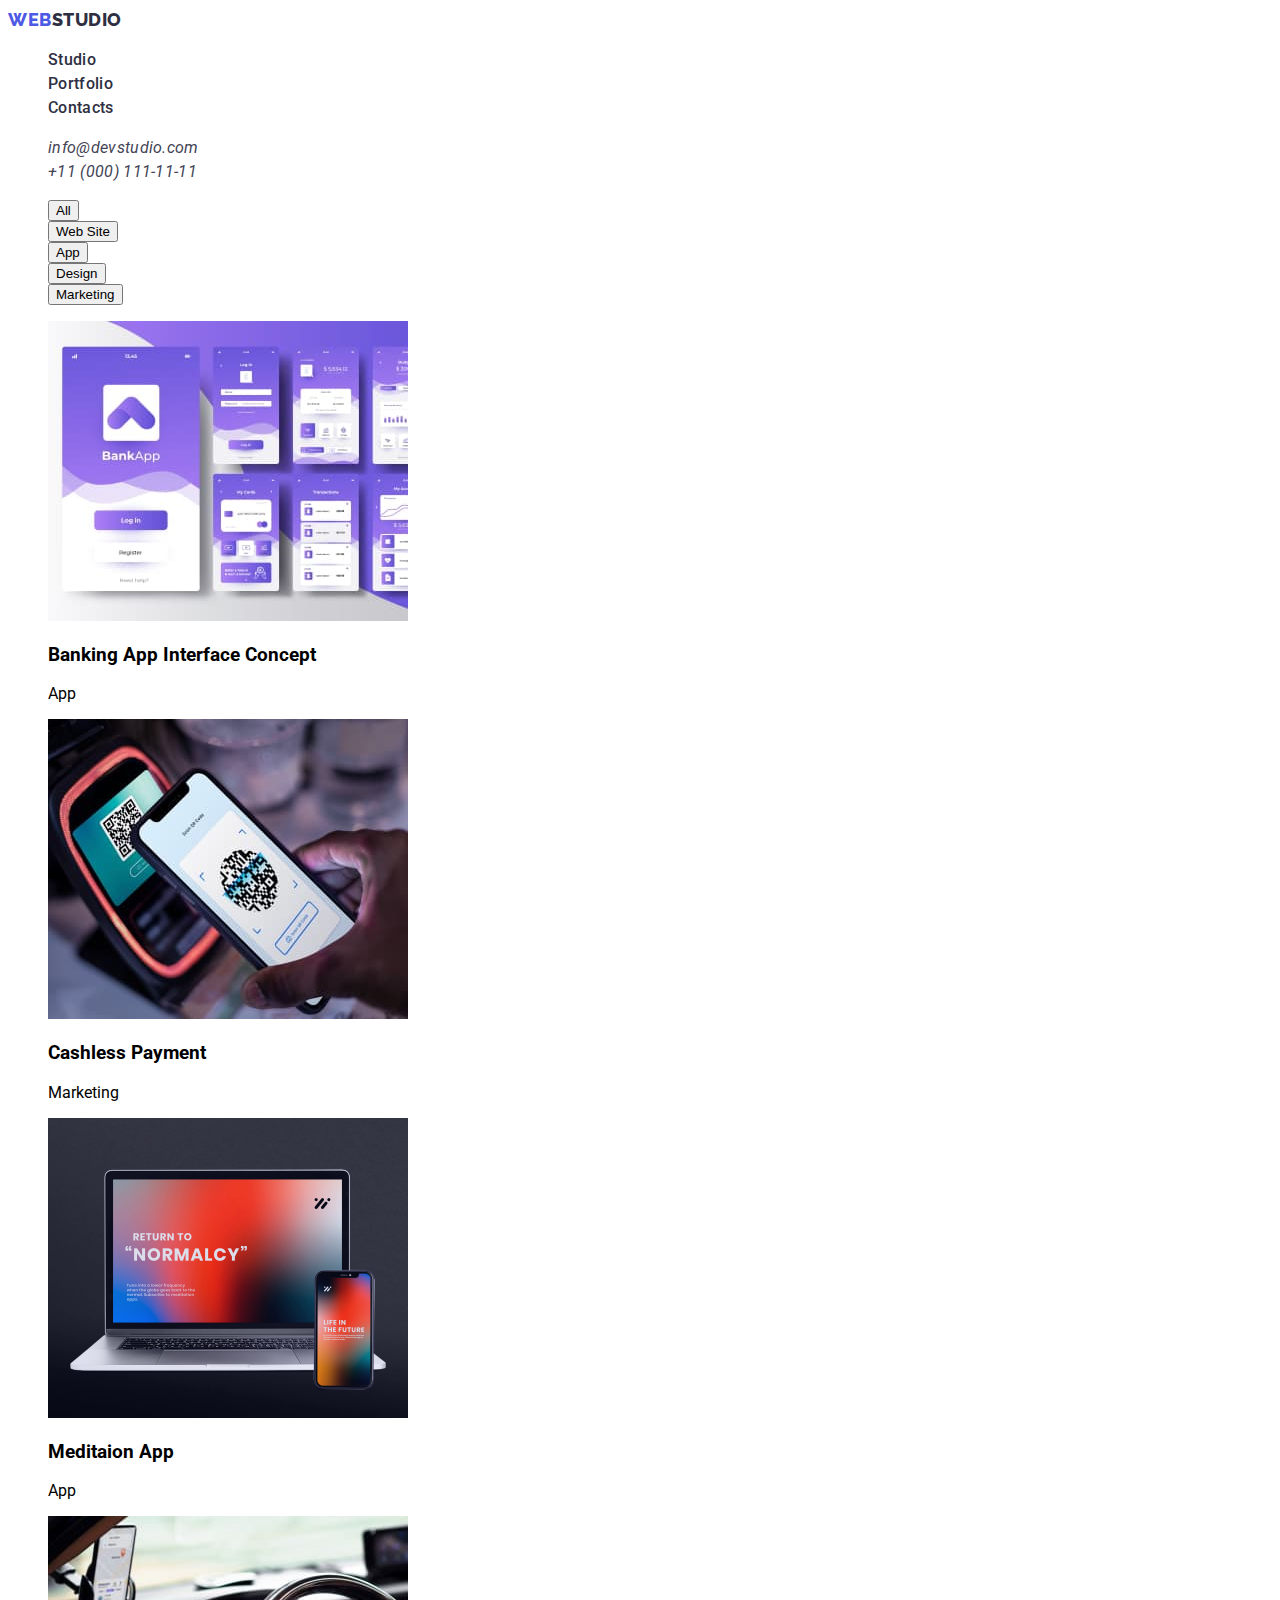
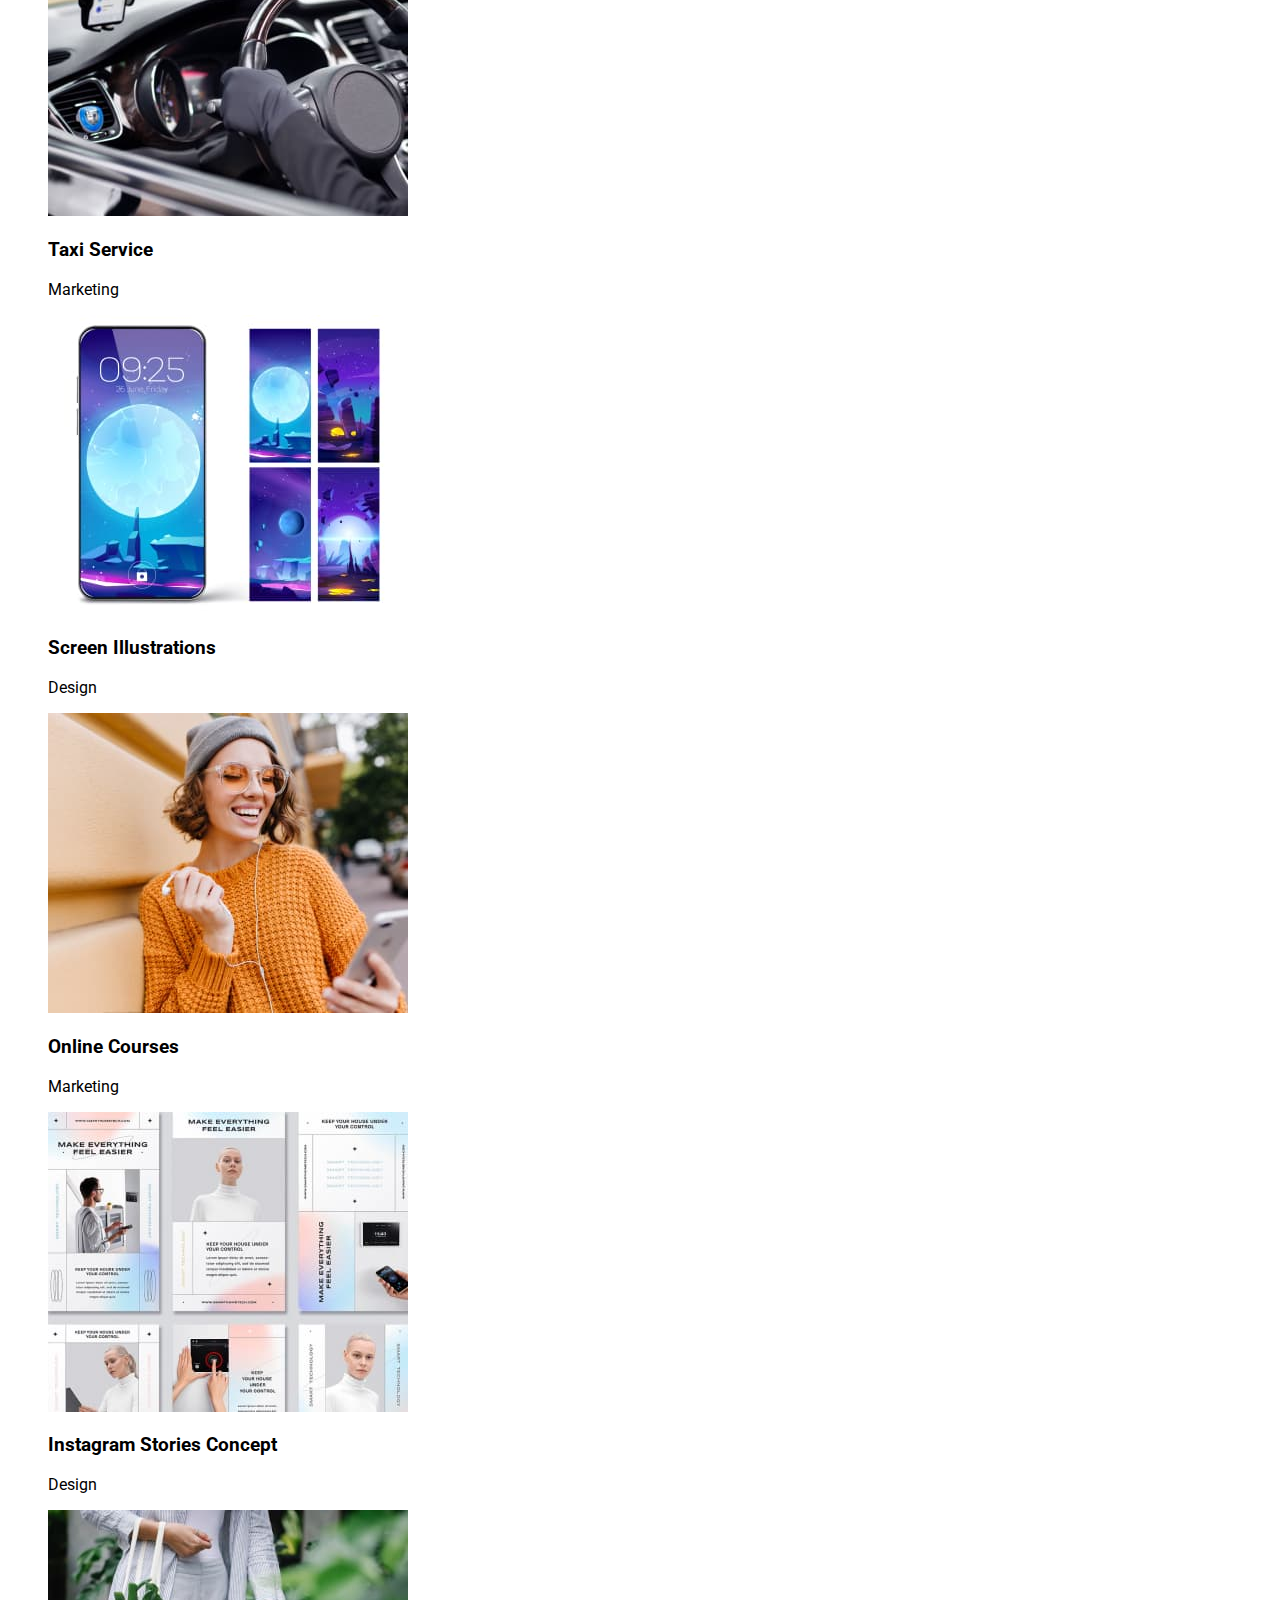
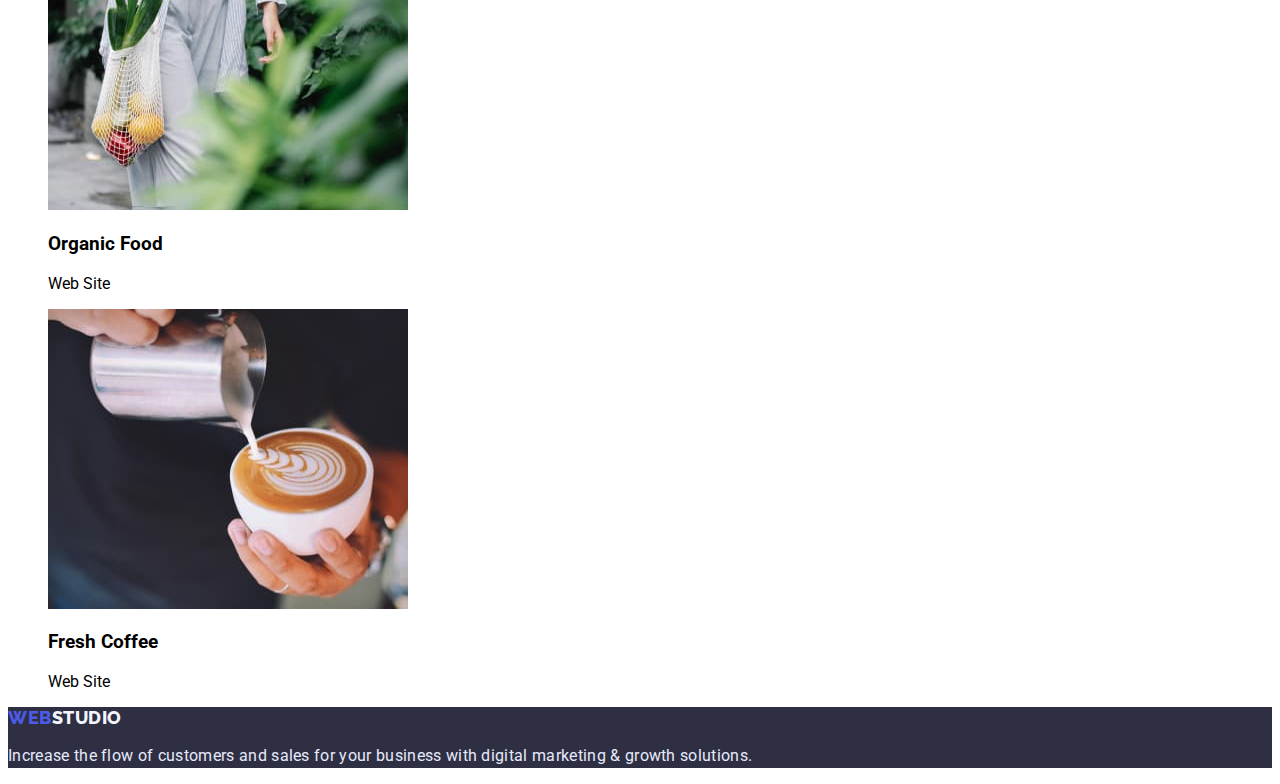
==== portfolio.html @ d35a42ea "v2.0" ====
<!DOCTYPE html>
<html lang="en">
  <head>
    <meta charset="UTF-8" />
    <meta http-equiv="X-UA-Compatible" content="IE=edge" />
    <meta name="viewport" content="width=device-width, initial-scale=1.0" />
    <link rel="stylesheet" href="./style/style.css" />
    <link rel="preconnect" href="https://fonts.googleapis.com" />
    <link rel="preconnect" href="https://fonts.gstatic.com" crossorigin />
    <link
      href="https://fonts.googleapis.com/css2?family=Raleway:wght@800&family=Roboto:wght@400;500;700;900&display=swap"
      rel="stylesheet"
    />
    <title>Document</title>
  </head>
  <body>
    <header>
      <nav>
        <a href="./index.html" class="logo-header"
          ><span class="logo-header-web">Web</span>Studio</a
        >
        <ul>
          <li>
            <a href="./index.html" class="item-nav">Studio</a>
          </li>
          <li>
            <a href="./portfolio.html" class="item-nav">Portfolio</a>
          </li>
          <li>
            <a href="" class="item-nav">Contacts</a>
          </li>
        </ul>
      </nav>
      <address>
        <ul>
          <li>
            <a href="mailto:info@devstudio.com" class="tel-mail"
              >info@devstudio.com</a
            >
          </li>
          <li>
            <a href="tel:+110001111111" class="tel-mail">+11 (000) 111-11-11</a>
          </li>
        </ul>
      </address>
    </header>
    <main>
      <section>
        <h2 class="visually-hidden">Buttons</h2>
        <ul>
          <li><button type="button">All</button></li>
          <li><button type="button">Web Site</button></li>
          <li><button type="button">App</button></li>
          <li><button type="button">Design</button></li>
          <li><button type="button">Marketing</button></li>
          <li></li>
        </ul>
      </section>
      <section>
        <h1 class="visually-hidden">Portfolio</h1>
        <ul>
          <li>
            <img
              src="./images/Portfolio/banking-app.jpg"
              alt="Banking App"
              width="360"
              height="300"
            />
            <h3>Banking App Interface Concept</h3>
            <p>App</p>
          </li>
          <li>
            <img
              src="./images/Portfolio/cashless-pay.jpg"
              alt="Cashless Payment"
              width="360"
              height="300"
            />
            <h3>Cashless Payment</h3>
            <p>Marketing</p>
          </li>
          <li>
            <img
              src="./images/Portfolio/mediataion-app.jpg"
              alt="Macbook"
              width="360"
              height="300"
            />
            <h3>Meditaion App</h3>
            <p>App</p>
          </li>
          <li>
            <img
              src="./images/Portfolio/taxi-service.jpg"
              alt="Taxi"
              width="360"
              height="300"
            />
            <h3>Taxi Service</h3>
            <p>Marketing</p>
          </li>
          <li>
            <img
              src="./images/Portfolio/screen-ill.jpg"
              alt="Lockscreen"
              width="360"
              height="300"
            />
            <h3>Screen Illustrations</h3>
            <p>Design</p>
          </li>
          <li>
            <img
              src="./images/Portfolio/online-courses.jpg"
              alt="Courses"
              width="360"
              height="300"
            />
            <h3>Online Courses</h3>
            <p>Marketing</p>
          </li>
          <li>
            <img
              src="./images/Portfolio/intsgtam-stories.jpg"
              alt="intsgtam stories"
              width="360"
              height="300"
            />
            <h3>Instagram Stories Concept</h3>
            <p>Design</p>
          </li>
          <li>
            <img
              src="./images/Portfolio/organic-food.jpg"
              alt="Food"
              width="360"
              height="300"
            />
            <h3>Organic Food</h3>
            <p>Web Site</p>
          </li>
          <li>
            <img
              src="./images/Portfolio/fresh-coffe.jpg"
              alt="Coffe"
              width="360"
              height="300"
            />
            <h3>Fresh Coffee</h3>
            <p>Web Site</p>
          </li>
        </ul>
      </section>
    </main>
    <footer class="footer">
      <a href="./index.html" class="logo-footer"
        ><span class="logo-footer-foot">Web</span>Studio</a
      >
      <p class="footer-text">
        Increase the flow of customers and sales for your business with digital
        marketing & growth solutions.
      </p>
    </footer>
  </body>
</html>
---- style/style.css ----
body {
  background-color: #fff;
  font-family: 'Roboto', 'Raleway', sans-serif;
}
:root {
  --primary-brand: #4d5ae5;
  --pressed-state: #404bbf;
  --dark: #2e2f42;
  --success: #31d0aa;
  --text: #434455;
  --subtle-text: #8e8f99;
  --accent: #e7e9fc;
  --light: #f4f4fd;
  --white: #ffffff;
  --main-gap: 24px;
  --second-gap: 48px;
}

a,
li {
  list-style-type: none;
  text-decoration: none;
}
.item-nav {
  font-family: 'Roboto';
  font-weight: 500;
  font-size: 16px;
  line-height: 24px;
  letter-spacing: 0.02em;
  color: #2e2f42;
}
.logo-header {
  font-family: 'Raleway';
  font-weight: 800;
  font-size: 18px;
  line-height: 24px;
  display: flex;
  align-items: center;
  letter-spacing: 0.03em;
  text-transform: uppercase;
  color: #2e2f42;
}
.logo-header-web {
  color: #4d5ae5;
}
.tel-mail {
  font-family: 'Roboto';
  font-weight: 400;
  font-size: 16px;
  line-height: 24px;
  letter-spacing: 0.02em;
  color: #434455;
}
.hero-title {
  font-family: 'Roboto';
  font-weight: 700;
  font-size: 56px;
  line-height: 60px;
  /* or 107% */

  text-align: center;
  letter-spacing: 0.02em;

  color: #ffffff;
}
.hero {
  background: #2e2f42;
  text-align: center;
}
.button-hero {
  font-family: 'Roboto';
  font-weight: 500;
  font-size: 16px;
  align-items: center;
  line-height: 24px;
  letter-spacing: 0.04em;
  color: #ffffff;
  padding: 16px 32px;
  gap: 10px;
  background: #4d5ae5;
  box-shadow: 0px 4px 4px rgba(0, 0, 0, 0.15);
  border-radius: 4px;
  border: 0;
}
.about-us-title {
  font-family: 'Roboto';
  font-weight: 500;
  font-size: 20px;
  line-height: 24px;
  /* identical to box height, or 120% */

  letter-spacing: 0.02em;

  /* NAVY BLUE */

  color: var(--dark);
}
.about-us-text {
  font-family: 'Roboto';
  font-weight: 400;
  font-size: 16px;
  line-height: 24px;
  /* or 150% */

  letter-spacing: 0.02em;

  /* SLATE */

  color: #434455;
}
.what-title {
  font-family: 'Roboto';
  font-weight: 700;
  font-size: 36px;
  line-height: 40px;
  /* identical to box height, or 111% */

  text-align: center;
  letter-spacing: 0.02em;
  text-transform: capitalize;

  /* NAVY BLUE */

  color: #2e2f42;
}
.our-title {
  font-family: 'Roboto';
  font-weight: 700;
  font-size: 36px;
  line-height: 40px;
  /* identical to box height, or 111% */

  text-align: center;
  letter-spacing: 0.02em;
  text-transform: capitalize;

  /* NAVY BLUE */

  color: #2e2f42;
}
.employees {
  font-family: 'Roboto';
  font-weight: 500;
  font-size: 20px;
  line-height: 24px;
  letter-spacing: 0.02em;

  /* NAVY BLUE */

  color: #2e2f42;
}
.work {
  font-family: 'Roboto';
  font-weight: 400;
  font-size: 16px;
  line-height: 24px;
  /* identical to box height, or 150% */
  letter-spacing: 0.02em;

  /* SLATE */

  color: #434455;
}
.footer-text {
  font-family: 'Roboto';
  font-weight: 400;
  font-size: 16px;
  line-height: 24px;
  /* or 150% */

  letter-spacing: 0.02em;

  /* CORNFLOWER */

  color: #e7e9fc;
}
.footer {
  background: #2e2f42;
}
.logo-footer-foot {
  font-family: 'Raleway';
  font-weight: 800;
  font-size: 18px;
  line-height: 21px;
  /* identical to box height */

  display: flex;
  align-items: center;
  letter-spacing: 0.03em;
  text-transform: uppercase;

  /* IRIS */

  color: #4d5ae5;
}
.footer-text {
  font-family: 'Roboto';
  font-weight: 400;
  font-size: 16px;
  line-height: 24px;
  /* or 150% */

  letter-spacing: 0.02em;

  /* CORNFLOWER */

  color: #e7e9fc;
}
.logo-footer {
  font-family: 'Raleway';
  font-weight: 800;
  font-size: 18px;
  line-height: 21px;
  /* identical to box height */

  display: flex;
  align-items: center;
  letter-spacing: 0.03em;
  text-transform: uppercase;

  /* CLOUD */

  color: #f4f4fd;
}
.visually-hidden {
  position: absolute;
  width: 1px;
  height: 1px;
  margin: -1px;
  border: 0;
  padding: 0;
  white-space: nowrap;
  clip-path: inset(100%);
  clip: rect(0 0 0 0);
  overflow: hidden;
}
.item-nav:active {
  color: #404bbf;
}
button {
  cursor: pointer;
}
.hero button:hover,
button:focus {
  background-color: #404bbf;
}
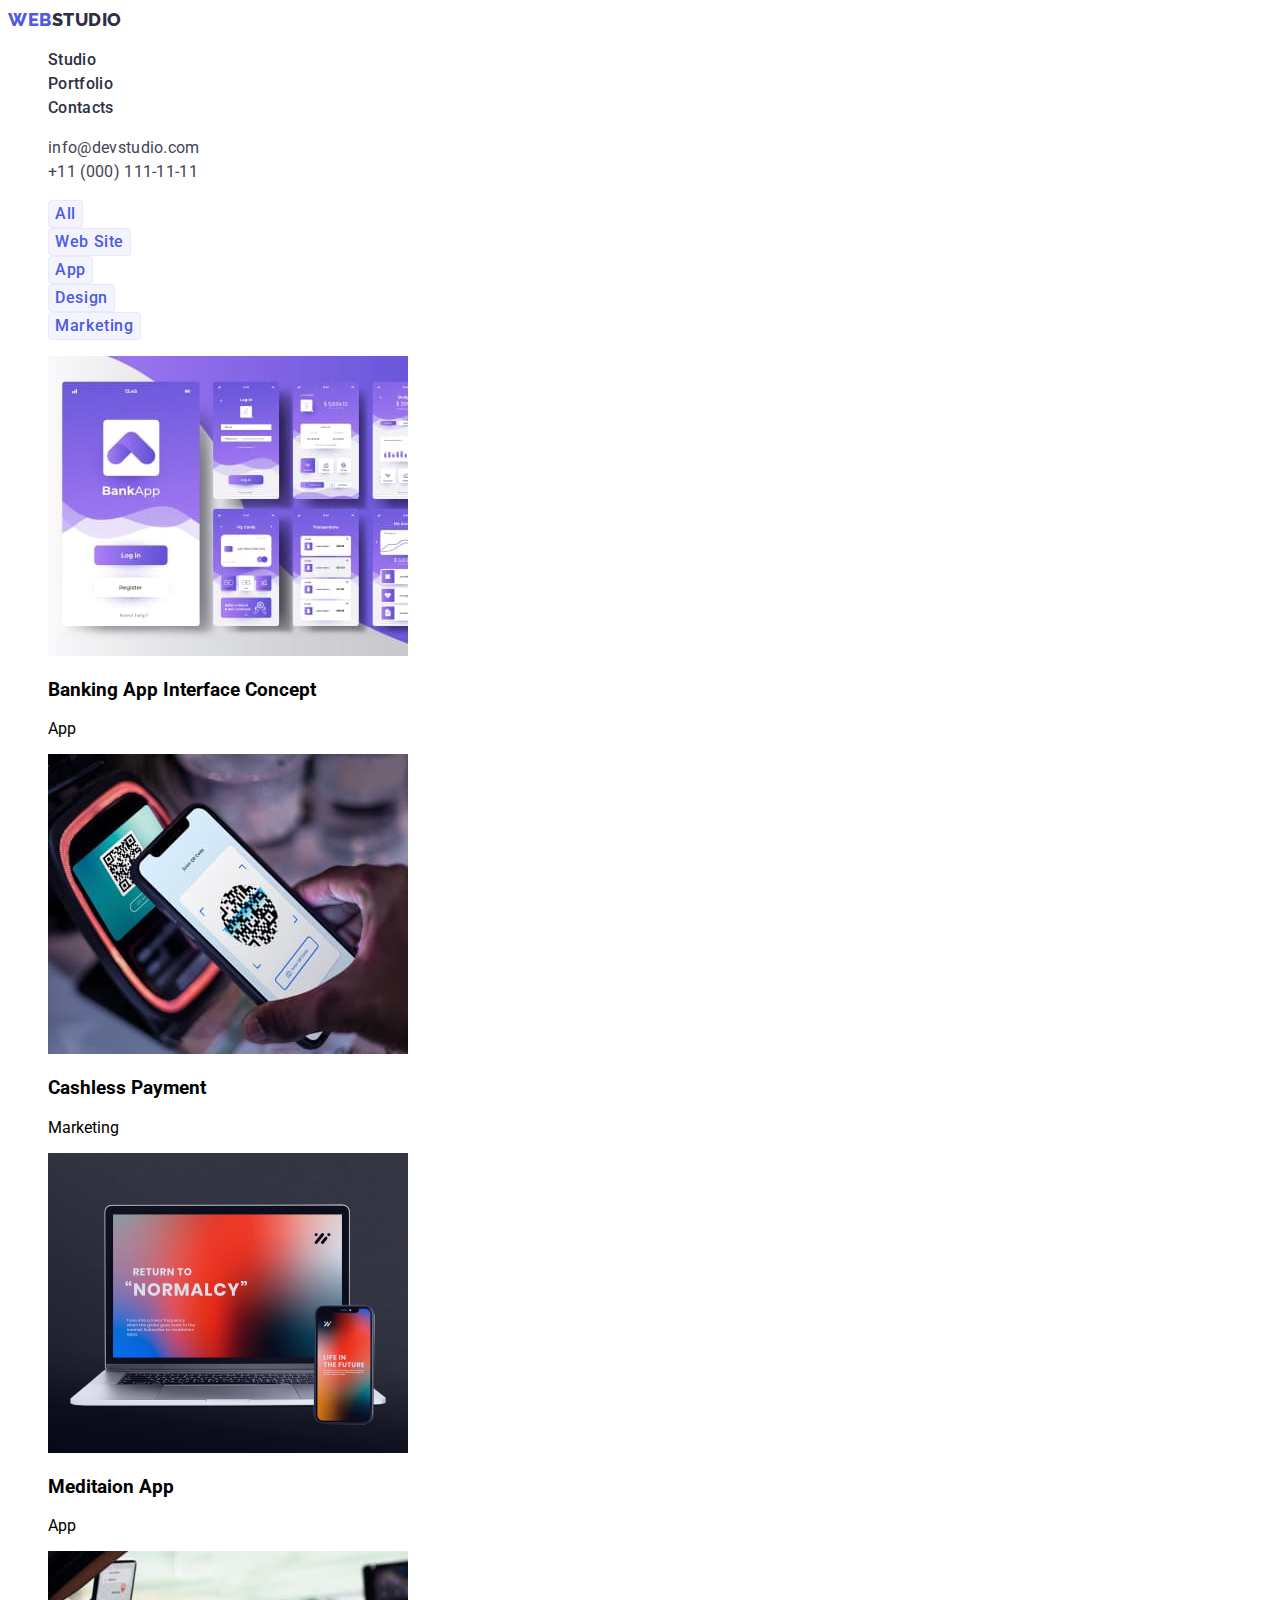
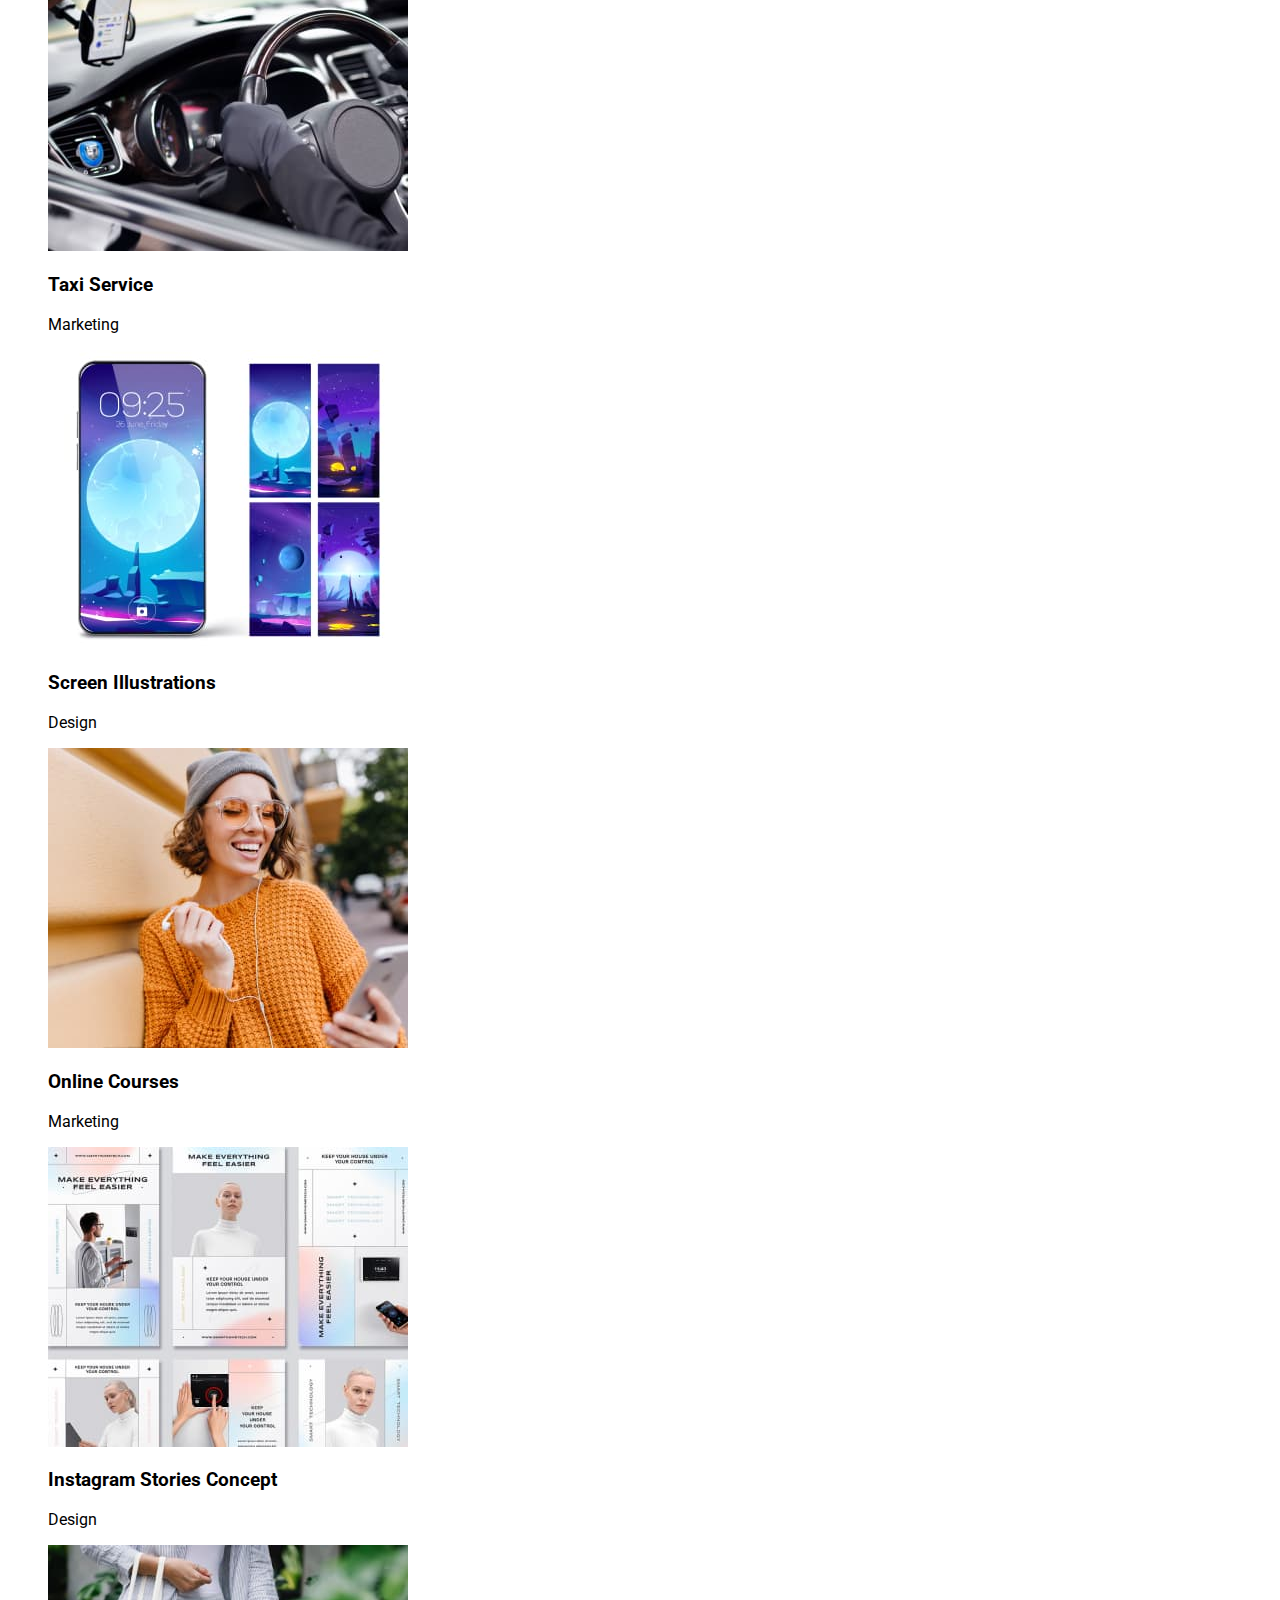
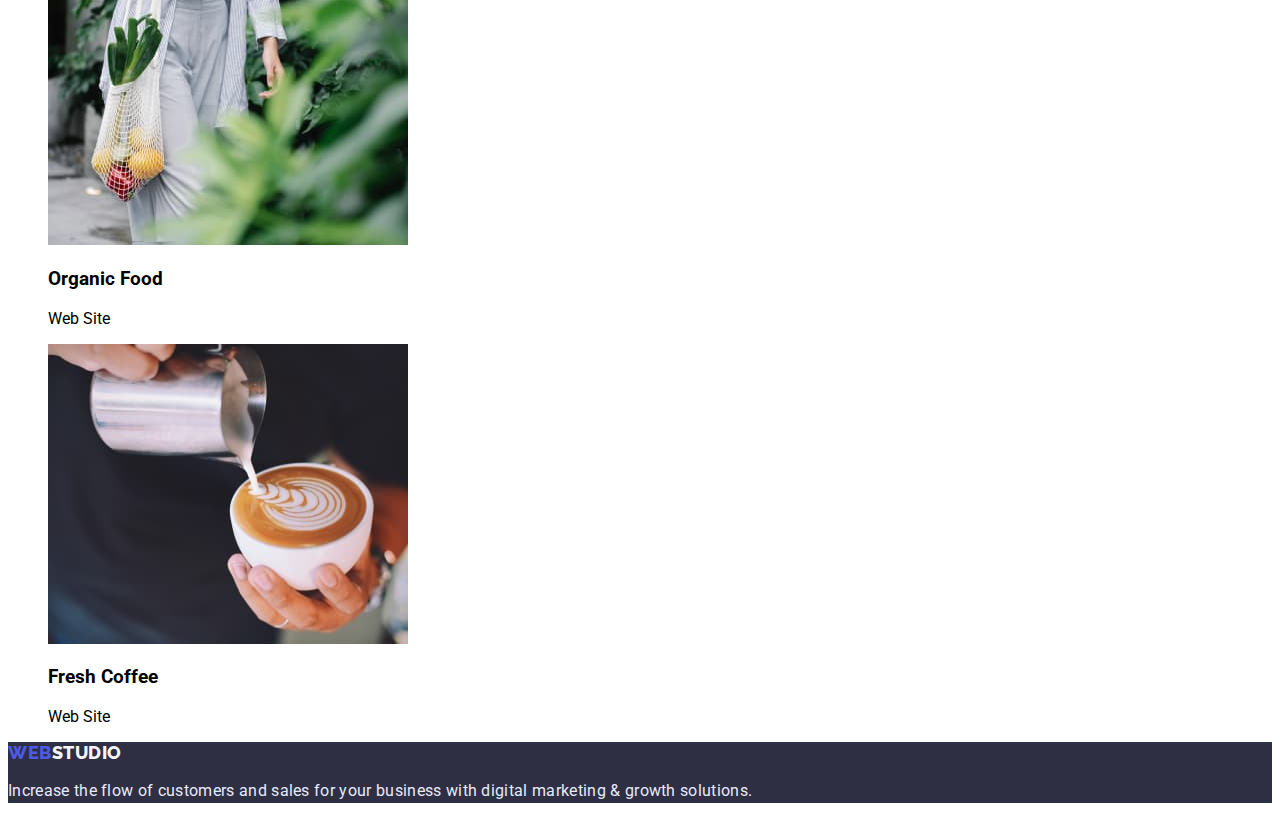
==== commit 5713ca80: "v.3.0" ====
--- a/portfolio.html
+++ b/portfolio.html
@@ -34,7 +34,7 @@
       <address>
         <ul>
           <li>
-            <a href="mailto:info@devstudio.com" class="tel-mail"
+            <a href="mailto:info@devstudio.com" class="tel-mail mal"
               >info@devstudio.com</a
             >
           </li>
@@ -48,15 +48,16 @@
       <section>
         <h2 class="visually-hidden">Buttons</h2>
         <ul>
-          <li><button type="button">All</button></li>
-          <li><button type="button">Web Site</button></li>
-          <li><button type="button">App</button></li>
-          <li><button type="button">Design</button></li>
-          <li><button type="button">Marketing</button></li>
-          <li></li>
+          <li><button type="button" class="potfolio-button">All</button></li>
+          <li>
+            <button type="button" class="potfolio-button">Web Site</button>
+          </li>
+          <li><button type="button" class="potfolio-button">App</button></li>
+          <li><button type="button" class="potfolio-button">Design</button></li>
+          <li>
+            <button type="button" class="potfolio-button">Marketing</button>
+          </li>
         </ul>
-      </section>
-      <section>
         <h1 class="visually-hidden">Portfolio</h1>
         <ul>
           <li>
--- a/style/style.css
+++ b/style/style.css
@@ -22,12 +22,11 @@
   text-decoration: none;
 }
 .item-nav {
-  font-family: 'Roboto';
-  font-weight: 500;
-  font-size: 16px;
-  line-height: 24px;
-  letter-spacing: 0.02em;
-  color: #2e2f42;
+  font-weight: 500;
+  font-size: 16px;
+  line-height: 24px;
+  letter-spacing: 0.02em;
+  color: var(--dark);
 }
 .logo-header {
   font-family: 'Raleway';
@@ -38,189 +37,129 @@
   align-items: center;
   letter-spacing: 0.03em;
   text-transform: uppercase;
-  color: #2e2f42;
+  color: var(--dark);
 }
 .logo-header-web {
-  color: #4d5ae5;
+  color: var(--primary-brand);
 }
 .tel-mail {
-  font-family: 'Roboto';
-  font-weight: 400;
-  font-size: 16px;
-  line-height: 24px;
-  letter-spacing: 0.02em;
-  color: #434455;
+  font-style: normal;
+  font-weight: 400;
+  font-size: 16px;
+  line-height: 24px;
+  letter-spacing: 0.02em;
+  color: var(--text);
 }
 .hero-title {
-  font-family: 'Roboto';
   font-weight: 700;
   font-size: 56px;
   line-height: 60px;
-  /* or 107% */
-
-  text-align: center;
-  letter-spacing: 0.02em;
-
-  color: #ffffff;
+  text-align: center;
+  letter-spacing: 0.02em;
+  color: var(--white);
 }
 .hero {
-  background: #2e2f42;
+  background: var(--dark);
   text-align: center;
 }
 .button-hero {
-  font-family: 'Roboto';
   font-weight: 500;
   font-size: 16px;
   align-items: center;
   line-height: 24px;
   letter-spacing: 0.04em;
-  color: #ffffff;
+  color: var(--white);
   padding: 16px 32px;
   gap: 10px;
-  background: #4d5ae5;
+  background: var(--primary-brand);
   box-shadow: 0px 4px 4px rgba(0, 0, 0, 0.15);
   border-radius: 4px;
   border: 0;
 }
 .about-us-title {
-  font-family: 'Roboto';
   font-weight: 500;
   font-size: 20px;
   line-height: 24px;
-  /* identical to box height, or 120% */
-
-  letter-spacing: 0.02em;
-
-  /* NAVY BLUE */
-
+  letter-spacing: 0.02em;
   color: var(--dark);
 }
 .about-us-text {
-  font-family: 'Roboto';
-  font-weight: 400;
-  font-size: 16px;
-  line-height: 24px;
-  /* or 150% */
-
-  letter-spacing: 0.02em;
-
-  /* SLATE */
-
-  color: #434455;
+  font-weight: 400;
+  font-size: 16px;
+  line-height: 24px;
+  letter-spacing: 0.02em;
+  color: var(--text);
 }
 .what-title {
-  font-family: 'Roboto';
   font-weight: 700;
   font-size: 36px;
   line-height: 40px;
-  /* identical to box height, or 111% */
-
   text-align: center;
   letter-spacing: 0.02em;
   text-transform: capitalize;
-
-  /* NAVY BLUE */
-
-  color: #2e2f42;
+  color: var(--dark);
 }
 .our-title {
-  font-family: 'Roboto';
   font-weight: 700;
   font-size: 36px;
   line-height: 40px;
-  /* identical to box height, or 111% */
-
   text-align: center;
   letter-spacing: 0.02em;
   text-transform: capitalize;
-
-  /* NAVY BLUE */
-
-  color: #2e2f42;
+  color: var(--dark);
 }
 .employees {
-  font-family: 'Roboto';
   font-weight: 500;
   font-size: 20px;
   line-height: 24px;
   letter-spacing: 0.02em;
-
-  /* NAVY BLUE */
-
-  color: #2e2f42;
+  color: var(--dark);
 }
 .work {
-  font-family: 'Roboto';
-  font-weight: 400;
-  font-size: 16px;
-  line-height: 24px;
-  /* identical to box height, or 150% */
-  letter-spacing: 0.02em;
-
-  /* SLATE */
-
-  color: #434455;
+  font-weight: 400;
+  font-size: 16px;
+  line-height: 24px;
+  letter-spacing: 0.02em;
+  color: var(--dark);
 }
 .footer-text {
-  font-family: 'Roboto';
-  font-weight: 400;
-  font-size: 16px;
-  line-height: 24px;
-  /* or 150% */
-
-  letter-spacing: 0.02em;
-
-  /* CORNFLOWER */
-
-  color: #e7e9fc;
+  font-weight: 400;
+  font-size: 16px;
+  line-height: 24px;
+  letter-spacing: 0.02em;
+  color: var(--accent);
 }
 .footer {
-  background: #2e2f42;
+  background: var(--dark);
 }
 .logo-footer-foot {
   font-family: 'Raleway';
   font-weight: 800;
   font-size: 18px;
   line-height: 21px;
-  /* identical to box height */
-
-  display: flex;
-  align-items: center;
-  letter-spacing: 0.03em;
-  text-transform: uppercase;
-
-  /* IRIS */
-
-  color: #4d5ae5;
+  display: flex;
+  align-items: center;
+  letter-spacing: 0.03em;
+  text-transform: uppercase;
+  color: var(--primary-brand);
 }
 .footer-text {
-  font-family: 'Roboto';
-  font-weight: 400;
-  font-size: 16px;
-  line-height: 24px;
-  /* or 150% */
-
-  letter-spacing: 0.02em;
-
-  /* CORNFLOWER */
-
-  color: #e7e9fc;
+  font-weight: 400;
+  font-size: 16px;
+  line-height: 24px;
+  letter-spacing: 0.02em;
+  color: var(--accent);
 }
 .logo-footer {
   font-family: 'Raleway';
   font-weight: 800;
   font-size: 18px;
   line-height: 21px;
-  /* identical to box height */
-
-  display: flex;
-  align-items: center;
-  letter-spacing: 0.03em;
-  text-transform: uppercase;
-
-  /* CLOUD */
-
-  color: #f4f4fd;
+  display: flex;
+  align-items: center;
+  letter-spacing: 0.03em;
+  text-transform: uppercase;
+  color: var(--light);
 }
 .visually-hidden {
   position: absolute;
@@ -235,12 +174,60 @@
   overflow: hidden;
 }
 .item-nav:active {
-  color: #404bbf;
+  color: var(--pressed-state);
 }
 button {
   cursor: pointer;
 }
 .hero button:hover,
 button:focus {
-  background-color: #404bbf;
-}
+  background-color: var(--pressed-state);
+}
+button {
+  font-family: inherit;
+}
+.potfolio-button {
+  background: var(--light);
+  border: 1px solid var(--accent);
+  border-radius: 4px;
+  font-weight: 500;
+  font-size: 16px;
+  line-height: 24px;
+  display: flex;
+  align-items: center;
+  text-align: center;
+  letter-spacing: 0.04em;
+  color: var(--primary-brand);
+}
+.logo-footer {
+  font-family: 'Raleway';
+  font-weight: 800;
+  font-size: 18px;
+  line-height: 21px;
+  display: flex;
+  align-items: center;
+  letter-spacing: 0.03em;
+  text-transform: uppercase;
+  color: var(--light);
+}
+.item-nav:hover {
+  color: var(--pressed-state);
+}
+.item-nav:focus {
+  color: var(--pressed-state);
+}
+
+.potfolio-button:hover {
+  background: var(--pressed-state);
+  color: var(--light);
+}
+.potfolio-button:focus {
+  background: var(--pressed-state);
+  color: var(--light);
+}
+.mal:hover {
+  color: var(--pressed-state);
+}
+.mal:focus {
+  color: var(--pressed-state);
+}
